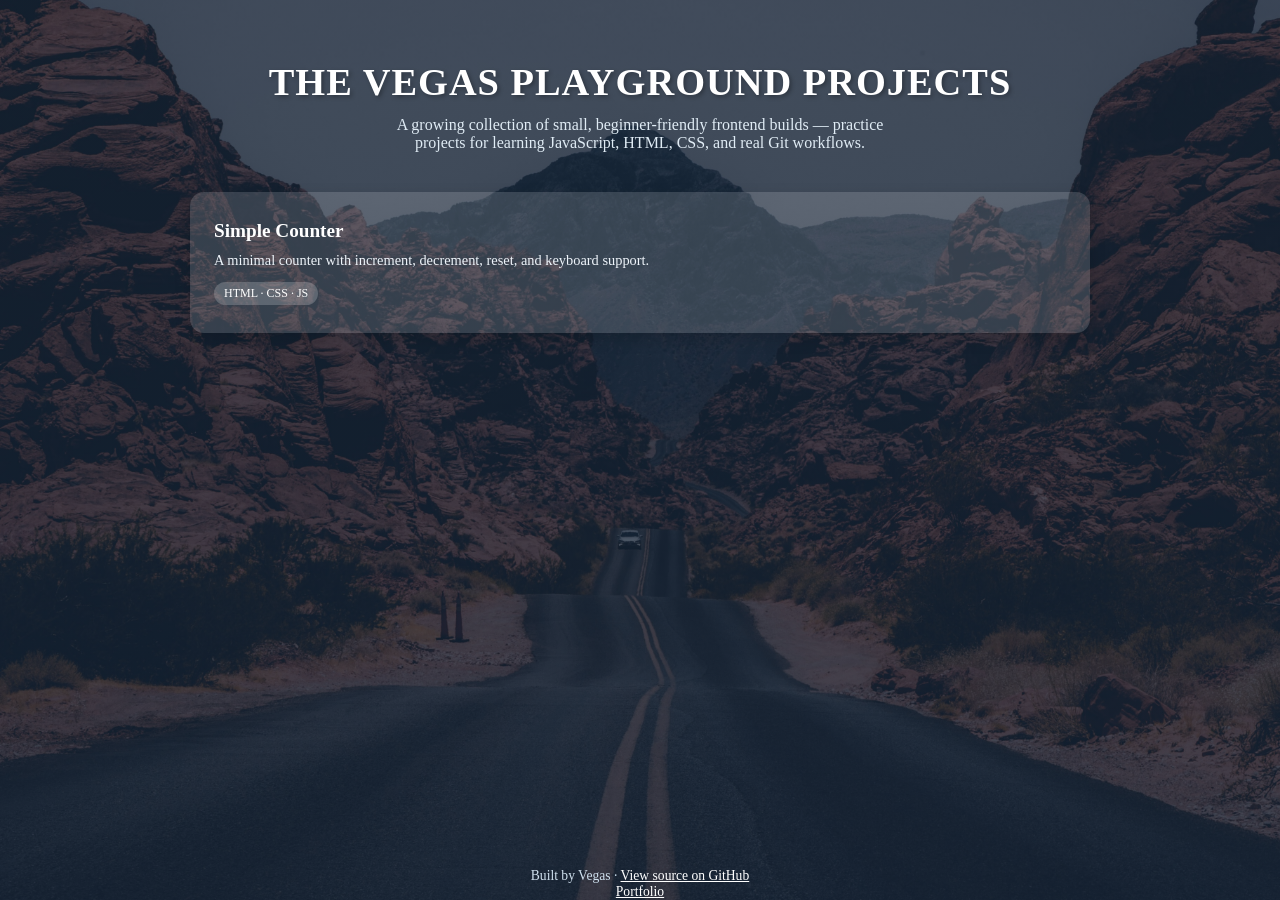
==== index.html @ e8ca3da3 "initial commit: vegas playbook" ====
<!doctype html>
<html lang="en">
  <head>
    <meta charset="UTF-8" />
    <meta name="viewport" content="width=device-width, initial-scale=1.0" />
    <meta name="description" content=" A growing collection of small, beginner-friendly front-end builds">
    <title>The Vegas Playground Projects</title>
    <link rel="stylesheet" href="styles.css" />
  </head>

  <body>
    <h1>THE VEGAS PLAYGROUND PROJECTS</h1>
    <p class="subtitle">
      A growing collection of small, beginner-friendly frontend builds —
      practice projects for learning JavaScript, HTML, CSS, and real Git
      workflows.
    </p>

    <div class="project-grid">
      <a class="project-card" href="./simple-counter/counter.html">
        <h2>Simple Counter</h2>
        <p>
          A minimal counter with increment, decrement, reset, and keyboard
          support.
        </p>
        <span class="badge">HTML · CSS · JS</span>
      </a>

      <!-- More projects to be added -->
    </div>

    <footer>
      Built by Vegas &middot;
      <a href="https://github.com/<your-username>/vegas-playground-projects"
        >View source on GitHub</a
      ><br />
      <a href="https://sbvegas.vercel.app">Portfolio</a>
    </footer>
  </body>
</html>
---- styles.css ----
* {
  margin: 0;
  padding: 0;
  box-sizing: border-box;
}

body {
  font-family: cursive;
  background:
    linear-gradient(rgba(15, 30, 50, 0.712), rgba(15, 30, 50, 0.772)),
    url("assets/image.jpg") center center / cover no-repeat fixed;
  min-height: 100vh;
  display: flex;
  flex-direction: column;
  align-items: center;
  padding: 60px 20px;
  color: #1a1a1a;
}

h1 {
  color: white;
  font-size: 2.4rem;
  letter-spacing: 1px;
  text-shadow: 2px 2px 4px rgba(0, 0, 0, 0.3);
  text-align: center;
  margin-bottom: 12px;
}

p.subtitle {
  color: #e0ecf5;
  text-align: center;
  max-width: 500px;
  margin-bottom: 40px;
  font-size: 1rem;
}

.project-grid {
  display: grid;
  grid-template-columns: repeat(auto-fit, minmax(240px, 1fr));
  gap: 24px;
  width: 100%;
  max-width: 900px;
}

.project-card {
  background: rgba(255, 255, 255, 0.15);
  border-radius: 14px;
  padding: 28px 24px;
  text-decoration: none;
  color: white;
  box-shadow: 0 6px 16px rgba(0, 0, 0, 0.15);
  transition:
    transform 0.2s ease,
    background 0.2s ease;
  display: block;
}

.project-card:hover {
  transform: translateY(-4px);
  background: rgba(255, 255, 255, 0.25);
}

.project-card h2 {
  font-size: 1.2rem;
  margin-bottom: 8px;
}

.project-card p {
  font-size: 0.9rem;
  color: #eef4fa;
  line-height: 1.4;
}

.badge {
  display: inline-block;
  margin-top: 12px;
  font-size: 0.75rem;
  background: rgba(255, 255, 255, 0.2);
  padding: 4px 10px;
  border-radius: 20px;
}

footer {
  margin-top: 60px;
  color: #cfe0ee;
  font-size: 0.85rem;
  text-align: center;
  position: absolute;
  bottom: 0;
}

footer a {
  color: white;
  text-decoration: underline;
}
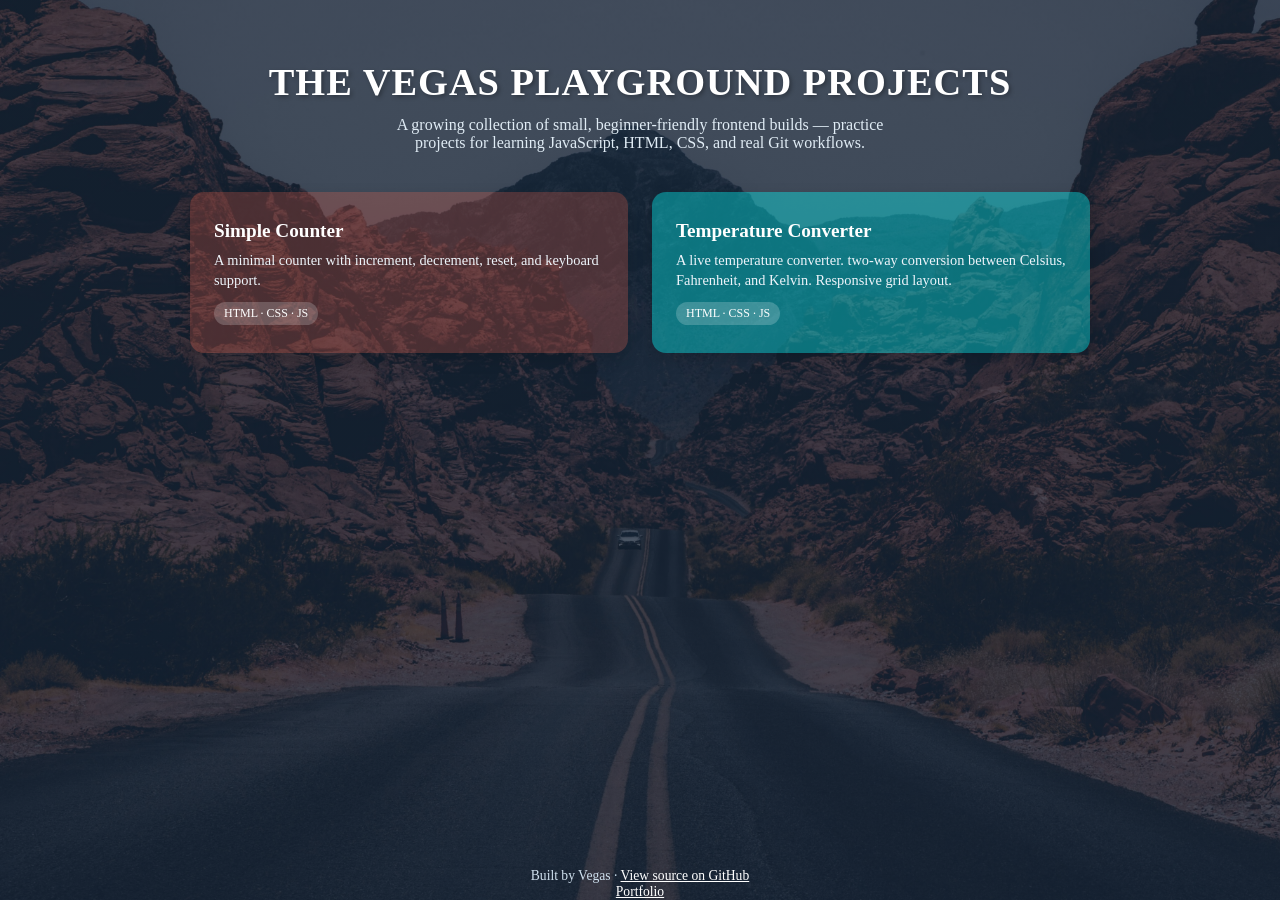
==== commit f382999d: "updated projects" ====
--- a/index.html
+++ b/index.html
@@ -26,12 +26,20 @@
         <span class="badge">HTML · CSS · JS</span>
       </a>
 
+      <a class="project-card temp-converter" href="./temperature-converter/temperature.html">
+        <h2>Temperature Converter</h2>
+        <p>
+          A live temperature converter. two-way conversion between Celsius, Fahrenheit, and Kelvin. Responsive grid layout.
+        </p>
+        <span class="badge">HTML · CSS · JS</span>
+      </a>
+
       <!-- More projects to be added -->
     </div>
 
     <footer>
       Built by Vegas &middot;
-      <a href="https://github.com/<your-username>/vegas-playground-projects"
+      <a href="https://github.com/vegazzs/vegas-playground"
         >View source on GitHub</a
       ><br />
       <a href="https://sbvegas.vercel.app">Portfolio</a>
--- a/styles.css
+++ b/styles.css
@@ -15,6 +15,7 @@
   align-items: center;
   padding: 60px 20px;
   color: #1a1a1a;
+  position: relative;
 }
 
 h1 {
@@ -43,7 +44,7 @@
 }
 
 .project-card {
-  background: rgba(255, 255, 255, 0.15);
+  background: rgba(255, 99, 71, 0.235);
   border-radius: 14px;
   padding: 28px 24px;
   text-decoration: none;
@@ -80,6 +81,10 @@
   border-radius: 20px;
 }
 
+.temp-converter {
+  background-color: rgba(0, 255, 255, 0.37);
+}
+
 footer {
   margin-top: 60px;
   color: #cfe0ee;
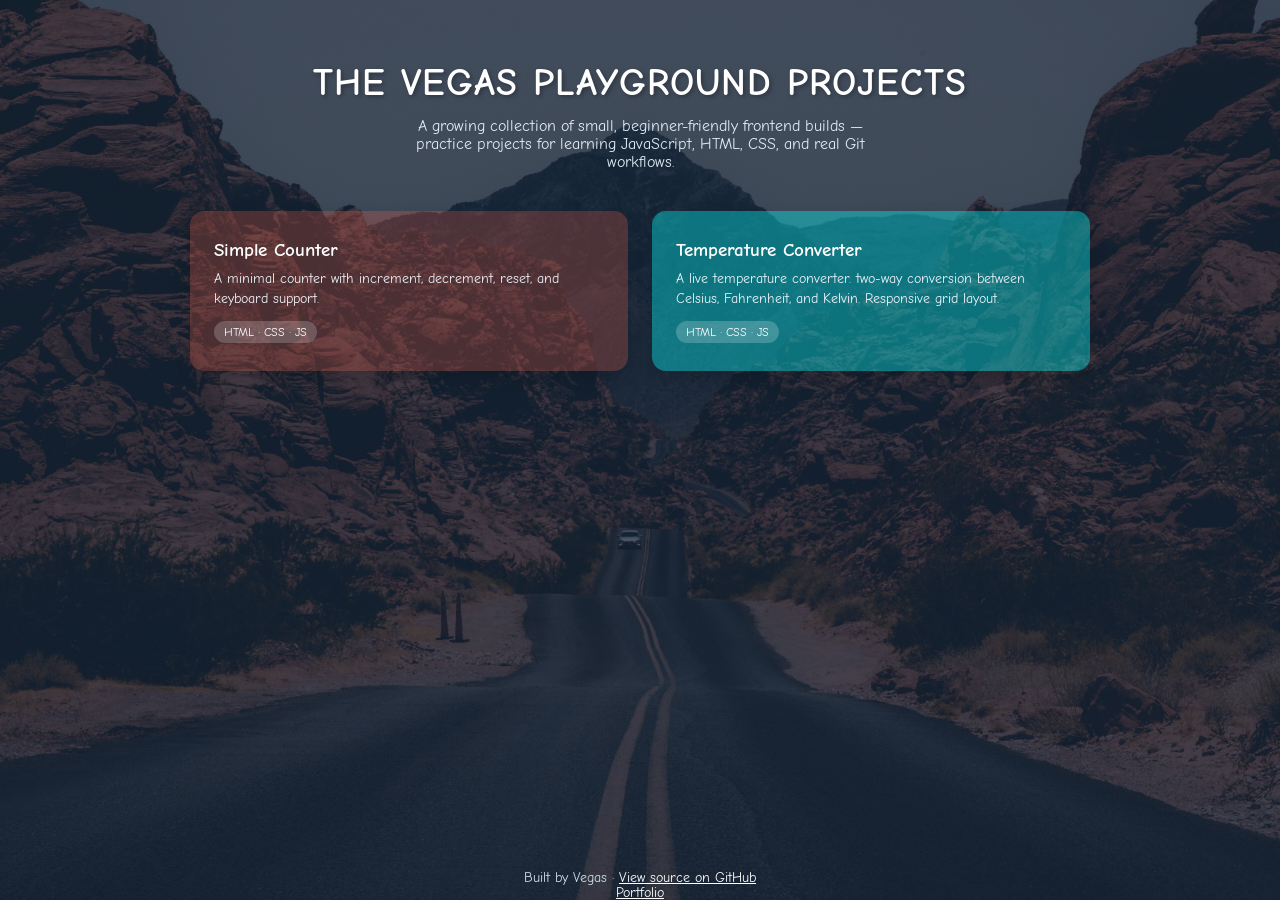
==== commit cb9ec94c: "updated" ====
--- a/index.html
+++ b/index.html
@@ -3,8 +3,17 @@
   <head>
     <meta charset="UTF-8" />
     <meta name="viewport" content="width=device-width, initial-scale=1.0" />
-    <meta name="description" content=" A growing collection of small, beginner-friendly front-end builds">
+    <meta
+      name="description"
+      content=" A growing collection of small, beginner-friendly front-end builds"
+    />
     <title>The Vegas Playground Projects</title>
+    <link rel="preconnect" href="https://fonts.googleapis.com" />
+    <link rel="preconnect" href="https://fonts.gstatic.com" crossorigin />
+    <link
+      href="https://fonts.googleapis.com/css2?family=Comic+Neue:wght@400;700&display=swap"
+      rel="stylesheet"
+    />
     <link rel="stylesheet" href="styles.css" />
   </head>
 
@@ -26,10 +35,14 @@
         <span class="badge">HTML · CSS · JS</span>
       </a>
 
-      <a class="project-card temp-converter" href="./temperature-converter/temperature.html">
+      <a
+        class="project-card temp-converter"
+        href="./temperature-converter/temperature.html"
+      >
         <h2>Temperature Converter</h2>
         <p>
-          A live temperature converter. two-way conversion between Celsius, Fahrenheit, and Kelvin. Responsive grid layout.
+          A live temperature converter. two-way conversion between Celsius,
+          Fahrenheit, and Kelvin. Responsive grid layout.
         </p>
         <span class="badge">HTML · CSS · JS</span>
       </a>
--- a/styles.css
+++ b/styles.css
@@ -5,7 +5,7 @@
 }
 
 body {
-  font-family: cursive;
+  font-family: 'Comic Neue', cursive, sans-serif;
   background:
     linear-gradient(rgba(15, 30, 50, 0.712), rgba(15, 30, 50, 0.772)),
     url("assets/image.jpg") center center / cover no-repeat fixed;
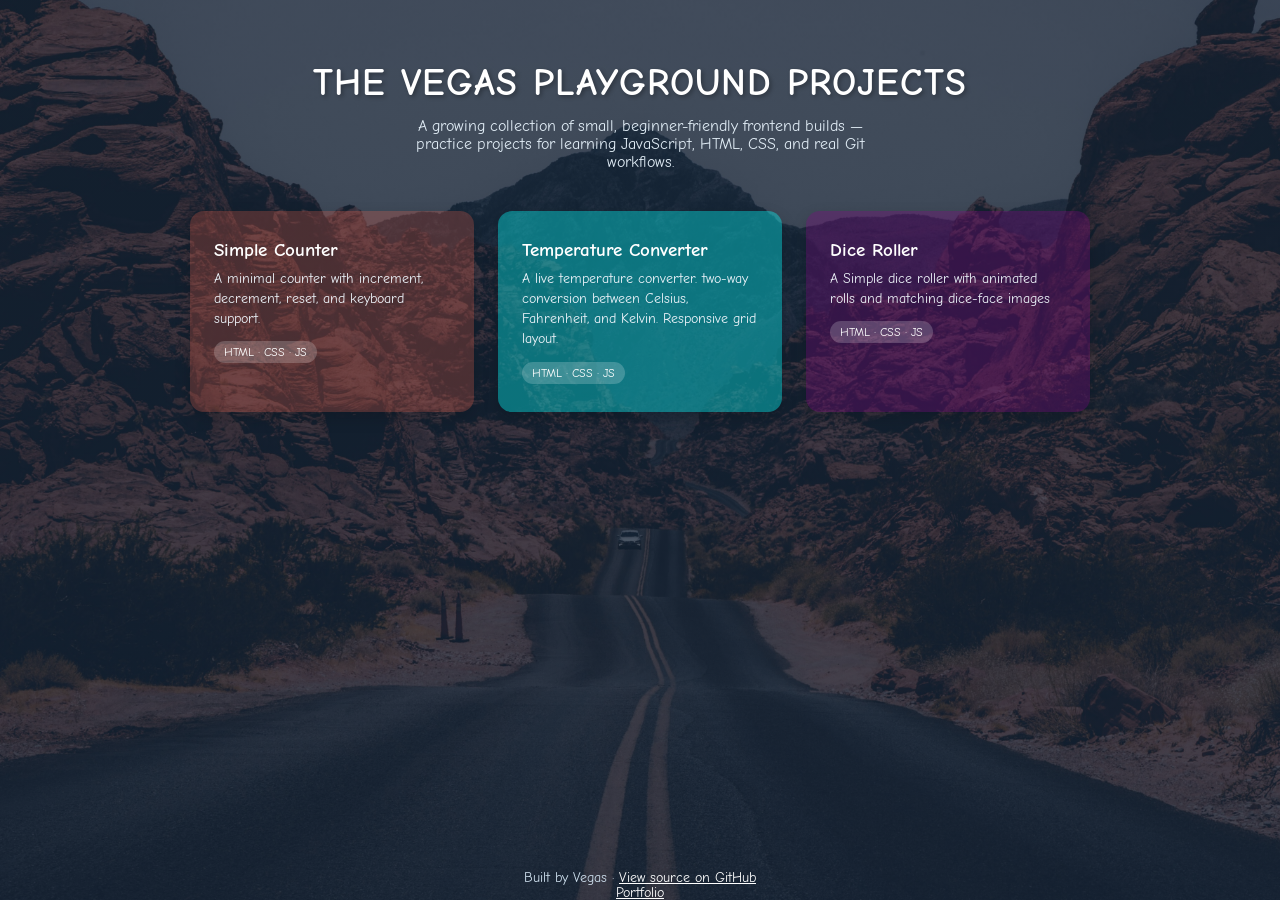
==== commit 295ee948: "dice final update" ====
--- a/index.html
+++ b/index.html
@@ -47,6 +47,17 @@
         <span class="badge">HTML · CSS · JS</span>
       </a>
 
+      <a
+        class="project-card dice-roller"
+        href="./dice-roller/dice.html"
+      >
+        <h2>Dice Roller</h2>
+        <p>
+          A Simple dice roller with animated rolls and matching dice-face images
+        </p>
+        <span class="badge">HTML · CSS · JS</span>
+      </a>
+
       <!-- More projects to be added -->
     </div>
 
--- a/styles.css
+++ b/styles.css
@@ -81,9 +81,6 @@
   border-radius: 20px;
 }
 
-.temp-converter {
-  background-color: rgba(0, 255, 255, 0.37);
-}
 
 footer {
   margin-top: 60px;
@@ -98,3 +95,11 @@
   color: white;
   text-decoration: underline;
 }
+
+/*PROJECTS*/
+.temp-converter {
+  background-color: rgba(0, 255, 255, 0.37);
+}
+.dice-roller {
+  background-color: rgba(128, 0, 128, 0.315);
+}
